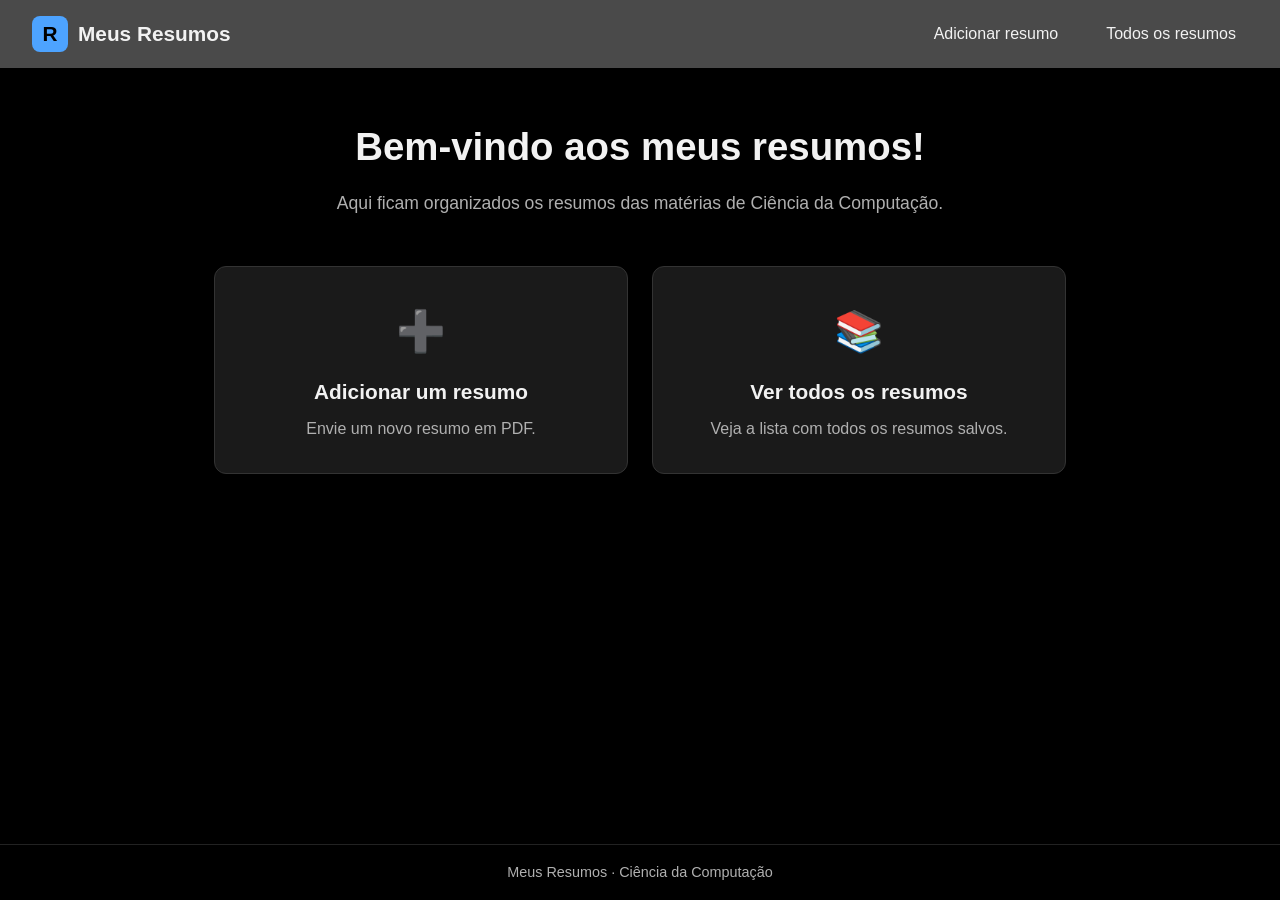
==== index.html @ de5f6cd6 "Add files via upload" ====
<!DOCTYPE html>
<!-- A linha acima avisa ao navegador que este é um documento HTML5 -->
<html lang="pt-BR">

<head>
  <!-- O <head> guarda informações sobre a página (não aparecem na tela) -->
  <meta charset="UTF-8"> <!-- permite acentos e "ç" -->
  <meta name="viewport" content="width=device-width, initial-scale=1.0"> <!-- ajusta no celular -->
  <title>Meus Resumos | Início</title> <!-- texto da aba do navegador -->
  <link rel="stylesheet" href="style.css"> <!-- liga este HTML ao arquivo de estilos -->
</head>

<body>

  <!-- ===================== HEADER ===================== -->
  <header class="header">
    <!-- Logo à esquerda: clicar nela volta para a página inicial -->
    <a href="index.html" class="logo">
      <span class="logo-icone">R</span>
      <span>Meus Resumos</span>
    </a>

    <!-- Menu à direita: <nav> indica uma área de navegação -->
    <nav>
      <ul class="menu">
        <li><a href="adicionar-resumo.html">Adicionar resumo</a></li>
        <li><a href="todos-resumos.html">Todos os resumos</a></li>
      </ul>
    </nav>
  </header>

  <!-- ===================== CONTEÚDO ===================== -->
  <main>

    <!-- Seção de boas-vindas -->
    <section class="boas-vindas">
      <h1>Bem-vindo aos meus resumos!</h1>
      <p>Aqui ficam organizados os resumos das matérias de Ciência da Computação.</p>
    </section>

    <!-- Opções principais, em formato de cartões clicáveis -->
    <section class="opcoes">

      <a href="adicionar-resumo.html" class="cartao">
        <div class="cartao-icone">➕</div>
        <h2>Adicionar um resumo</h2>
        <p>Envie um novo resumo em PDF.</p>
      </a>

      <a href="todos-resumos.html" class="cartao">
        <div class="cartao-icone">📚</div>
        <h2>Ver todos os resumos</h2>
        <p>Veja a lista com todos os resumos salvos.</p>
      </a>

    </section>
  </main>

  <!-- ===================== RODAPÉ ===================== -->
  <footer class="rodape">
    <p>Meus Resumos · Ciência da Computação</p>
  </footer>

</body>

</html>
---- style.css ----
/* =========================================================
   style.css — Estilos do site de resumos
   Este arquivo é usado por TODAS as páginas do site.
   ========================================================= */

/* ---------------------------------------------------------
   1. VARIÁVEIS DE COR
   Guardamos as cores aqui para trocar em um só lugar.
   Para usar: color: var(--nome-da-variavel);
   --------------------------------------------------------- */
:root {
  --cor-fundo: #000000;        /* fundo preto do body */
  --cor-header: #4a4a4a;       /* cinza do header */
  --cor-texto: #f2f2f2;        /* texto quase branco */
  --cor-texto-suave: #b0b0b0;  /* texto secundário */
  --cor-destaque: #4da3ff;     /* azul usado nos detalhes */
  --cor-cartao: #1a1a1a;       /* fundo dos cartões de opção */
}

/* ---------------------------------------------------------
   2. RESET BÁSICO
   Os navegadores colocam margens padrão nos elementos.
   Zeramos para ter controle total do layout.
   --------------------------------------------------------- */
* {
  margin: 0;
  padding: 0;
  box-sizing: border-box; /* a largura passa a incluir padding e borda */
}

/* ---------------------------------------------------------
   3. BODY (corpo da página)
   --------------------------------------------------------- */
body {
  background-color: var(--cor-fundo);
  color: var(--cor-texto);
  font-family: Arial, Helvetica, sans-serif;
  line-height: 1.6;       /* espaço entre linhas, melhora a leitura */
  min-height: 100vh;      /* ocupa no mínimo a altura toda da tela */
  display: flex;          /* flex em coluna para o rodapé ficar embaixo */
  flex-direction: column;
}

/* ---------------------------------------------------------
   4. HEADER (cabeçalho cinza)
   display: flex coloca a logo e o menu lado a lado.
   justify-content: space-between empurra um para cada ponta:
   logo à esquerda, links à direita.
   --------------------------------------------------------- */
.header {
  background-color: var(--cor-header);
  display: flex;
  justify-content: space-between;
  align-items: center;    /* centraliza na vertical */
  padding: 16px 32px;
}

/* Logo: um link com um ícone e o nome do site */
.logo {
  display: flex;
  align-items: center;
  gap: 10px;              /* espaço entre o ícone e o texto */
  color: var(--cor-texto);
  text-decoration: none;  /* tira o sublinhado do link */
  font-size: 1.3rem;
  font-weight: bold;
}

/* O "ícone" da logo é só um quadrado com uma letra dentro */
.logo-icone {
  background-color: var(--cor-destaque);
  color: #000;
  width: 36px;
  height: 36px;
  border-radius: 8px;     /* cantos arredondados */
  display: flex;
  justify-content: center;
  align-items: center;
}

/* Menu de navegação (lista de links) */
.menu {
  display: flex;
  list-style: none;       /* tira as bolinhas da lista */
  gap: 24px;
}

.menu a {
  color: var(--cor-texto);
  text-decoration: none;
  padding: 6px 12px;
  border-radius: 6px;
  transition: background-color 0.2s; /* animação suave no hover */
}

/* :hover = quando o mouse passa por cima */
.menu a:hover {
  background-color: rgba(255, 255, 255, 0.15);
}

/* Classe para marcar o link da página atual */
.menu a.ativo {
  border-bottom: 2px solid var(--cor-destaque);
}

/* ---------------------------------------------------------
   5. CONTEÚDO PRINCIPAL
   flex: 1 faz o main "esticar" e empurrar o rodapé para baixo.
   --------------------------------------------------------- */
main {
  flex: 1;
  width: 100%;
  max-width: 900px;       /* não deixa o texto largo demais */
  margin: 0 auto;         /* centraliza na horizontal */
  padding: 48px 24px;
}

/* Seção de boas-vindas */
.boas-vindas {
  text-align: center;
  margin-bottom: 48px;
}

.boas-vindas h1 {
  font-size: 2.4rem;
  margin-bottom: 12px;
}

.boas-vindas p {
  color: var(--cor-texto-suave);
  font-size: 1.1rem;
}

/* Título das páginas internas */
.titulo-pagina {
  font-size: 2rem;
  margin-bottom: 16px;
}

.texto-suave {
  color: var(--cor-texto-suave);
}

/* ---------------------------------------------------------
   6. CARTÕES DE OPÇÃO (homepage)
   display: grid cria colunas automaticamente.
   auto-fit + minmax: cada cartão tem no mínimo 250px;
   se a tela for estreita (celular), eles ficam um embaixo do outro.
   --------------------------------------------------------- */
.opcoes {
  display: grid;
  grid-template-columns: repeat(auto-fit, minmax(250px, 1fr));
  gap: 24px;
}

.cartao {
  background-color: var(--cor-cartao);
  border: 1px solid #333;
  border-radius: 12px;
  padding: 32px 24px;
  text-align: center;
  color: var(--cor-texto);
  text-decoration: none;
  transition: transform 0.2s, border-color 0.2s;
}

/* Efeito ao passar o mouse: o cartão sobe um pouco */
.cartao:hover {
  transform: translateY(-4px);
  border-color: var(--cor-destaque);
}

.cartao-icone {
  font-size: 2.5rem;
  margin-bottom: 12px;
}

.cartao h2 {
  font-size: 1.3rem;
  margin-bottom: 8px;
}

.cartao p {
  color: var(--cor-texto-suave);
}

/* ---------------------------------------------------------
   7. RODAPÉ
   --------------------------------------------------------- */
.rodape {
  text-align: center;
  padding: 16px;
  color: var(--cor-texto-suave);
  font-size: 0.9rem;
  border-top: 1px solid #222;
}

/* ---------------------------------------------------------
   8. RESPONSIVIDADE (telas pequenas, como celular)
   @media aplica as regras só quando a tela tem até 600px.
   --------------------------------------------------------- */
@media (max-width: 600px) {
  .header {
    flex-direction: column; /* logo em cima, menu embaixo */
    gap: 12px;
    padding: 16px;
  }

  .menu {
    gap: 8px;
  }

  .boas-vindas h1 {
    font-size: 1.8rem;
  }
}
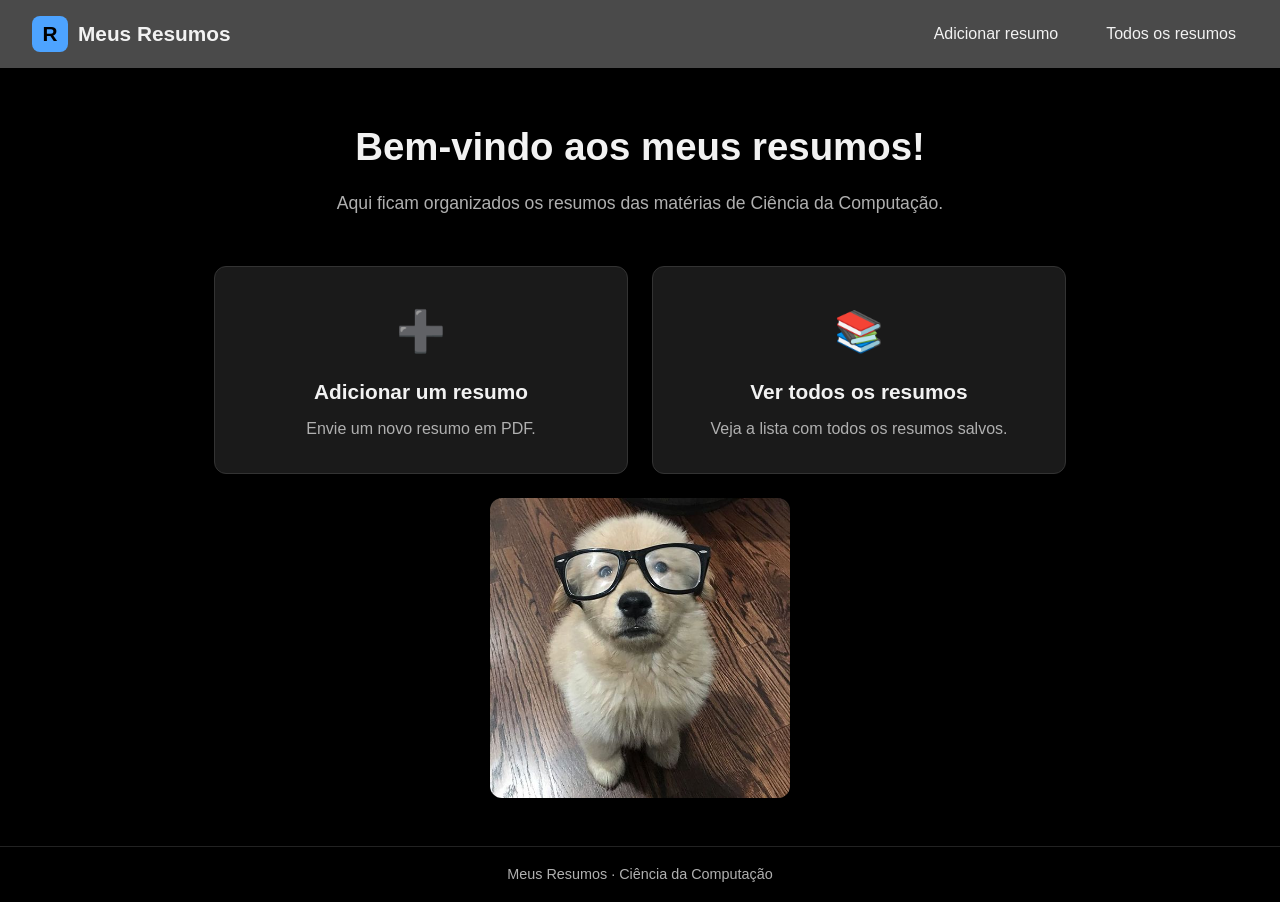
==== commit bad0587e: "Add files via upload" ====
--- a/index.html
+++ b/index.html
@@ -23,7 +23,7 @@
     <!-- Menu à direita: <nav> indica uma área de navegação -->
     <nav>
       <ul class="menu">
-        <li><a href="adicionar-resumo.html">Adicionar resumo</a></li>
+        <li><a href="adicionar-resumo.html" class="abrir-seletor">Adicionar resumo</a></li>
         <li><a href="todos-resumos.html">Todos os resumos</a></li>
       </ul>
     </nav>
@@ -41,7 +41,7 @@
     <!-- Opções principais, em formato de cartões clicáveis -->
     <section class="opcoes">
 
-      <a href="adicionar-resumo.html" class="cartao">
+      <a href="adicionar-resumo.html" class="cartao abrir-seletor">
         <div class="cartao-icone">➕</div>
         <h2>Adicionar um resumo</h2>
         <p>Envie um novo resumo em PDF.</p>
@@ -52,8 +52,10 @@
         <h2>Ver todos os resumos</h2>
         <p>Veja a lista com todos os resumos salvos.</p>
       </a>
+    </section>
+    
+    <img src="cachorro_nerd_2.jpg" alt="Cachorro nerd com óculos e gravata borboleta" class="imagem-cachorro">
 
-    </section>
   </main>
 
   <!-- ===================== RODAPÉ ===================== -->
@@ -61,6 +63,14 @@
     <p>Meus Resumos · Ciência da Computação</p>
   </footer>
 
+  <!-- Input de arquivo escondido (hidden). O script.js "clica" nele
+       quando você clica em "Adicionar resumo", abrindo o explorador.
+       accept: mostra só PDFs | multiple: permite escolher vários -->
+  <input type="file" id="seletor-pdf" accept="application/pdf" multiple hidden>
+
+  <!-- O script fica no fim do body para carregar depois do HTML -->
+  <script src="script.js"></script>
+
 </body>
 
 </html>
--- a/style.css
+++ b/style.css
@@ -114,7 +114,14 @@
   margin: 0 auto;         /* centraliza na horizontal */
   padding: 48px 24px;
 }
-
+.imagem-cachorro {
+  display: block;
+  margin: 24px auto 0;
+  max-width: 300px;
+  width: 100%;
+  height: auto;
+  border-radius: 12px;
+}
 /* Seção de boas-vindas */
 .boas-vindas {
   text-align: center;
@@ -185,7 +192,106 @@
 }
 
 /* ---------------------------------------------------------
-   7. RODAPÉ
+   7. BOTÕES
+   --------------------------------------------------------- */
+.botao {
+  background-color: var(--cor-destaque);
+  color: #000;
+  border: none;
+  border-radius: 6px;
+  padding: 8px 16px;
+  font-size: 0.95rem;
+  font-weight: bold;
+  cursor: pointer;        /* mãozinha ao passar o mouse */
+  text-decoration: none;  /* para quando o botão for um link <a> */
+  display: inline-block;
+  transition: opacity 0.2s;
+}
+
+.botao:hover {
+  opacity: 0.85;
+}
+
+/* Botão vermelho para ações perigosas (excluir) */
+.botao-perigo {
+  background-color: #e05555;
+}
+
+/* Botão maior, usado na página "Adicionar resumo" */
+.botao-grande {
+  margin-top: 24px;
+  padding: 16px 32px;
+  font-size: 1.1rem;
+}
+
+/* ---------------------------------------------------------
+   8. LISTA DE RESUMOS (página "Todos os resumos")
+   --------------------------------------------------------- */
+#lista-resumos {
+  display: flex;
+  flex-direction: column; /* um resumo embaixo do outro */
+  gap: 12px;
+}
+
+.item-resumo {
+  background-color: var(--cor-cartao);
+  border: 1px solid #333;
+  border-radius: 10px;
+  padding: 16px 20px;
+  display: flex;
+  justify-content: space-between; /* info à esquerda, botões à direita */
+  align-items: center;
+  gap: 16px;
+}
+
+.item-info h3 {
+  font-size: 1.05rem;
+  word-break: break-word; /* quebra nomes de arquivo muito longos */
+}
+
+.item-info p {
+  font-size: 0.9rem;
+}
+
+.item-acoes {
+  display: flex;
+  gap: 8px;
+  flex-shrink: 0;         /* os botões não encolhem */
+}
+
+/* Botão que parece um link de texto (ex.: "Trocar token") */
+.link-simples {
+  background: none;
+  border: none;
+  color: var(--cor-texto-suave);
+  text-decoration: underline;
+  cursor: pointer;
+  font-size: 0.9rem;
+}
+
+.dica {
+  margin-top: 16px;
+}
+
+.espaco-abaixo {
+  margin-bottom: 24px;
+}
+
+/* Aviso fixo no canto inferior da tela ("Enviando...") */
+.aviso {
+  position: fixed;        /* fica parado mesmo rolando a página */
+  bottom: 24px;
+  right: 24px;
+  background-color: var(--cor-destaque);
+  color: #000;
+  font-weight: bold;
+  padding: 12px 20px;
+  border-radius: 8px;
+  box-shadow: 0 4px 12px rgba(0, 0, 0, 0.5);
+}
+
+/* ---------------------------------------------------------
+   9. RODAPÉ
    --------------------------------------------------------- */
 .rodape {
   text-align: center;
@@ -196,10 +302,16 @@
 }
 
 /* ---------------------------------------------------------
-   8. RESPONSIVIDADE (telas pequenas, como celular)
+   10. RESPONSIVIDADE (telas pequenas, como celular)
    @media aplica as regras só quando a tela tem até 600px.
    --------------------------------------------------------- */
 @media (max-width: 600px) {
+  /* No celular, os botões do resumo vão para baixo do nome */
+  .item-resumo {
+    flex-direction: column;
+    align-items: flex-start;
+  }
+
   .header {
     flex-direction: column; /* logo em cima, menu embaixo */
     gap: 12px;
